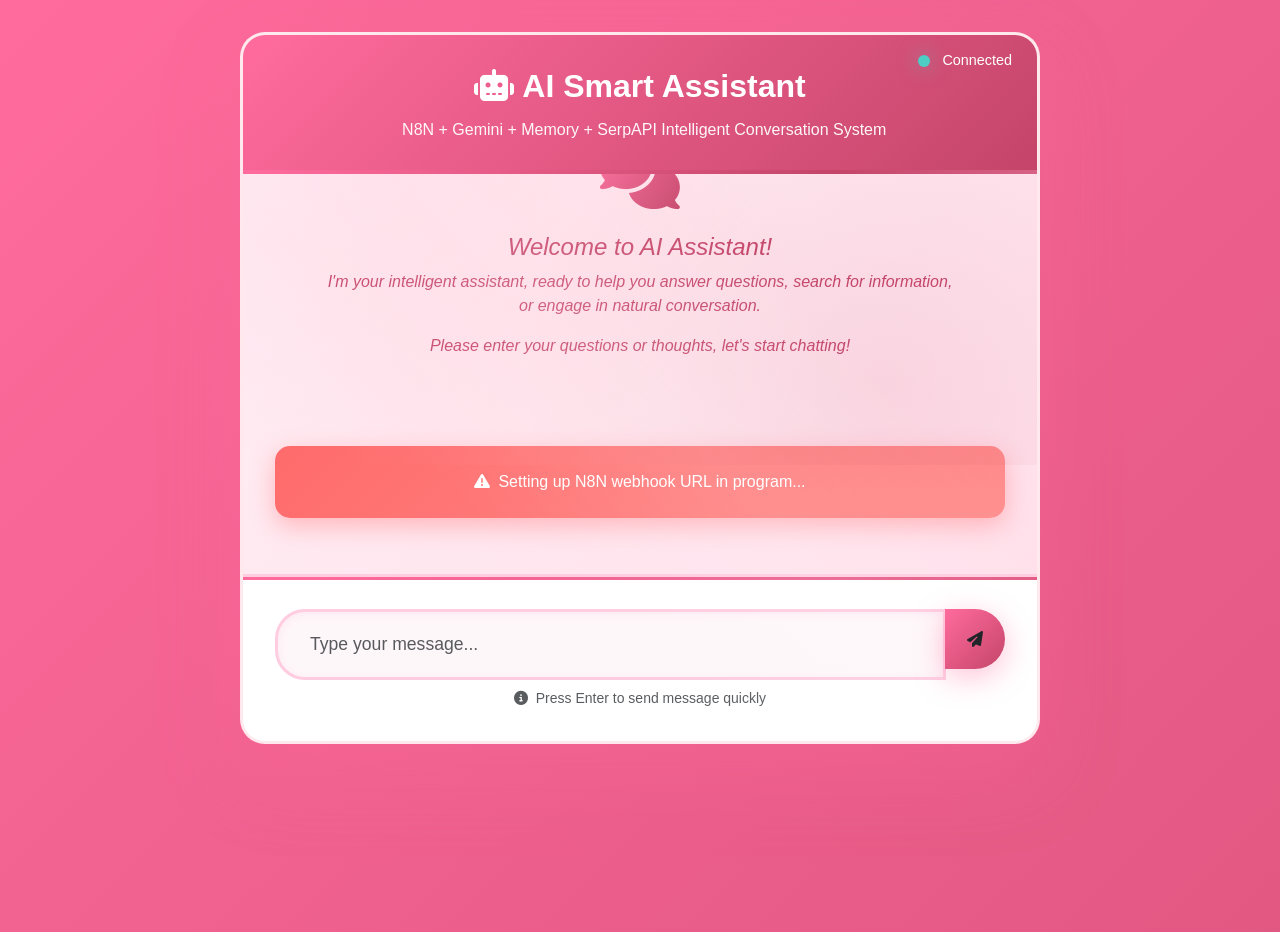
==== n8n_chat.html @ 0db8c2a3 "Add files via upload" ====
<!DOCTYPE html>
<html lang="en">
<head>
    <meta charset="UTF-8">
    <meta name="viewport" content="width=device-width, initial-scale=1.0">
    <title>AI Smart Assistant</title>
    <link href="https://cdnjs.cloudflare.com/ajax/libs/bootstrap/5.3.2/css/bootstrap.min.css" rel="stylesheet">
    <link href="https://cdnjs.cloudflare.com/ajax/libs/font-awesome/6.4.0/css/all.min.css" rel="stylesheet">
    <link rel="icon" type="image/x-icon" href="/pic/favicon.ico">
    <style>
        :root {
            --primary-gradient: linear-gradient(135deg, #ff6b9d 0%, #c44569 100%);
            --secondary-gradient: linear-gradient(135deg, #ff9ac1 0%, #e91e63 100%);
            --tertiary-gradient: linear-gradient(135deg, #ffb3d1 0%, #ff4081 100%);
            --chat-bg: linear-gradient(135deg, #ffeef4 0%, #ffe0eb 100%);
            --user-bubble: linear-gradient(135deg, #ff6b9d 0%, #c44569 100%);
            --ai-bubble: linear-gradient(135deg, #ff9ac1 0%, #e91e63 100%);
            --accent-pink: #ff6b9d;
            --deep-pink: #c44569;
            --light-pink: #ffcce0;
            --ultra-light-pink: #fef7fa;
        }

        body {
            background: linear-gradient(135deg, #ff6b9d 0%, #c44569 50%, #ff9ac1 100%);
            background-size: 400% 400%;
            animation: gradientShift 8s ease infinite;
            min-height: 100vh;
            font-family: 'Segoe UI', Tahoma, Geneva, Verdana, sans-serif;
        }

        @keyframes gradientShift {
            0% { background-position: 0% 50%; }
            50% { background-position: 100% 50%; }
            100% { background-position: 0% 50%; }
        }

        .chat-container {
            background: white;
            border-radius: 25px;
            box-shadow: 0 30px 80px rgba(255, 107, 157, 0.3);
            overflow: hidden;
            max-width: 800px;
            margin: 2rem auto;
            min-height: 600px;
            display: flex;
            flex-direction: column;
            backdrop-filter: blur(20px);
            border: 3px solid rgba(255, 182, 193, 0.3);
            animation: containerFloat 6s ease-in-out infinite;
            position: relative;
        }

        @keyframes containerFloat {
            0%, 100% { transform: translateY(0px) scale(1); }
            50% { transform: translateY(-5px) scale(1.01); }
        }

        .chat-container::before {
            content: '';
            position: absolute;
            top: 0;
            left: 0;
            right: 0;
            bottom: 0;
            background: linear-gradient(45deg, transparent 30%, rgba(255,255,255,0.1) 50%, transparent 70%);
            animation: shimmerEffect 3s infinite;
            pointer-events: none;
            z-index: 1;
        }

        @keyframes shimmerEffect {
            0% { transform: translateX(-100%) translateY(-100%) rotate(45deg); }
            100% { transform: translateX(100%) translateY(100%) rotate(45deg); }
        }

        .chat-header {
            background: var(--primary-gradient);
            color: white;
            padding: 2rem;
            text-align: center;
            position: relative;
            overflow: hidden;
            z-index: 2;
        }

        .chat-header::before {
            content: '';
            position: absolute;
            bottom: 0;
            left: 0;
            right: 0;
            height: 4px;
            background: linear-gradient(90deg, #ff6b9d, #c44569, #ff9ac1, #e91e63, #ff6b9d);
            background-size: 300% 300%;
            animation: rainbowFlow 4s linear infinite;
        }

        @keyframes rainbowFlow {
            0% { background-position: 0% 50%; }
            100% { background-position: 300% 50%; }
        }

        .chat-header::after {
            content: '';
            position: absolute;
            top: 0;
            left: -100%;
            width: 100%;
            height: 100%;
            background: linear-gradient(90deg, transparent, rgba(255,255,255,0.3), transparent);
            animation: headerShimmer 4s infinite;
        }

        @keyframes headerShimmer {
            0% { left: -100%; }
            100% { left: 100%; }
        }

        .chat-header h1 {
            margin: 0;
            font-size: 2rem;
            font-weight: 700;
            animation: titlePulse 3s ease-in-out infinite;
            position: relative;
            z-index: 3;
        }

        @keyframes titlePulse {
            0%, 100% { transform: scale(1); }
            50% { transform: scale(1.02); }
        }

        .chat-status {
            font-size: 1rem;
            opacity: 0.95;
            margin-top: 0.8rem;
            animation: statusFloat 2s ease-in-out infinite;
            position: relative;
            z-index: 3;
        }

        @keyframes statusFloat {
            0%, 100% { transform: translateY(0); }
            50% { transform: translateY(-2px); }
        }

        .chat-messages {
            flex: 1;
            padding: 2rem;
            background: var(--chat-bg);
            overflow-y: auto;
            max-height: 400px;
            position: relative;
        }

        .chat-messages::before {
            content: '';
            position: absolute;
            top: 0;
            left: 0;
            right: 0;
            bottom: 0;
            background-image: 
                radial-gradient(circle at 20% 20%, rgba(255, 107, 157, 0.1) 0%, transparent 50%),
                radial-gradient(circle at 80% 80%, rgba(196, 69, 105, 0.1) 0%, transparent 50%),
                radial-gradient(circle at 40% 60%, rgba(255, 182, 193, 0.1) 0%, transparent 50%);
            pointer-events: none;
            animation: backgroundPulse 6s ease-in-out infinite;
        }

        @keyframes backgroundPulse {
            0%, 100% { opacity: 0.3; }
            50% { opacity: 0.6; }
        }

        .message {
            margin-bottom: 2rem;
            display: flex;
            animation: messageSlideIn 0.6s cubic-bezier(0.4, 0, 0.2, 1);
            position: relative;
            z-index: 1;
        }

        @keyframes messageSlideIn {
            from {
                opacity: 0;
                transform: translateY(30px) scale(0.9);
            }
            to {
                opacity: 1;
                transform: translateY(0) scale(1);
            }
        }

        .message.user {
            justify-content: flex-end;
        }

        .message.ai {
            justify-content: flex-start;
        }

        .message-bubble {
            max-width: 70%;
            padding: 1.2rem 1.8rem;
            border-radius: 25px;
            color: white;
            font-size: 1rem;
            line-height: 1.6;
            position: relative;
            box-shadow: 0 10px 40px rgba(255, 107, 157, 0.3);
            backdrop-filter: blur(10px);
            animation: bubbleGlow 3s ease-in-out infinite;
        }

        @keyframes bubbleGlow {
            0%, 100% { 
                box-shadow: 0 10px 40px rgba(255, 107, 157, 0.3);
            }
            50% { 
                box-shadow: 0 15px 50px rgba(255, 107, 157, 0.5);
            }
        }

        .message.user .message-bubble {
            background: var(--user-bubble);
            border-bottom-right-radius: 8px;
        }

        .message.user .message-bubble::before {
            content: '';
            position: absolute;
            top: 0;
            left: 0;
            right: 0;
            bottom: 0;
            background: linear-gradient(135deg, rgba(255,255,255,0.2), transparent);
            border-radius: inherit;
        }

        .message.ai .message-bubble {
            background: var(--ai-bubble);
            border-bottom-left-radius: 8px;
            color: white;
        }

        .message.ai .message-bubble::before {
            content: '';
            position: absolute;
            top: 0;
            left: 0;
            right: 0;
            bottom: 0;
            background: linear-gradient(135deg, rgba(255,255,255,0.1), transparent);
            border-radius: inherit;
        }

        .message-avatar {
            width: 45px;
            height: 45px;
            border-radius: 50%;
            display: flex;
            align-items: center;
            justify-content: center;
            margin: 0 1rem;
            font-size: 1.3rem;
            box-shadow: 0 8px 25px rgba(255, 107, 157, 0.4);
            animation: avatarBounce 2s ease-in-out infinite;
        }

        @keyframes avatarBounce {
            0%, 100% { transform: translateY(0) scale(1); }
            50% { transform: translateY(-3px) scale(1.05); }
        }

        .message.user .message-avatar {
            background: var(--user-bubble);
            color: white;
            order: 2;
        }

        .message.ai .message-avatar {
            background: var(--ai-bubble);
            color: white;
        }

        .chat-input-area {
            padding: 2rem;
            background: white;
            border-top: 3px solid var(--light-pink);
            position: relative;
        }

        .chat-input-area::before {
            content: '';
            position: absolute;
            top: 0;
            left: 0;
            right: 0;
            height: 3px;
            background: var(--primary-gradient);
            background-size: 200% 100%;
            animation: borderFlow 3s linear infinite;
        }

        @keyframes borderFlow {
            0% { background-position: 0% 0; }
            100% { background-position: 200% 0; }
        }

        .input-group {
            position: relative;
        }

        .form-control {
            border: 3px solid var(--light-pink);
            border-radius: 30px;
            padding: 1.2rem 2rem;
            font-size: 1.1rem;
            transition: all 0.4s cubic-bezier(0.4, 0, 0.2, 1);
            background: var(--ultra-light-pink);
            box-shadow: inset 0 2px 10px rgba(255, 107, 157, 0.1);
        }

        .form-control:focus {
            border-color: var(--accent-pink);
            box-shadow: 0 0 30px rgba(255, 107, 157, 0.3);
            background: white;
            transform: translateY(-2px);
        }

        .btn-send {
            background: var(--primary-gradient);
            border: none;
            border-radius: 50%;
            width: 60px;
            height: 60px;
            display: flex;
            align-items: center;
            justify-content: center;
            margin-left: 0.8rem;
            transition: all 0.4s cubic-bezier(0.4, 0, 0.2, 1);
            box-shadow: 0 8px 30px rgba(255, 107, 157, 0.4);
            position: relative;
            overflow: hidden;
        }

        .btn-send::before {
            content: '';
            position: absolute;
            top: 0;
            left: -100%;
            width: 100%;
            height: 100%;
            background: linear-gradient(90deg, transparent, rgba(255,255,255,0.3), transparent);
            transition: left 0.6s;
        }

        .btn-send:hover {
            transform: translateY(-4px) scale(1.1);
            box-shadow: 0 15px 40px rgba(255, 107, 157, 0.6);
            animation: buttonPulse 0.8s infinite;
        }

        .btn-send:hover::before {
            left: 100%;
        }

        @keyframes buttonPulse {
            0%, 100% { transform: translateY(-4px) scale(1.1); }
            50% { transform: translateY(-6px) scale(1.15); }
        }

        .btn-send:disabled {
            opacity: 0.6;
            transform: none;
            animation: none;
        }

        .typing-indicator {
            display: flex;
            align-items: center;
            padding: 1.2rem 2rem;
            background: rgba(255, 255, 255, 0.95);
            border-radius: 25px;
            margin-bottom: 1.5rem;
            backdrop-filter: blur(15px);
            box-shadow: 0 8px 30px rgba(255, 107, 157, 0.2);
            animation: typingFloat 2s ease-in-out infinite;
            border: 2px solid var(--light-pink);
        }

        @keyframes typingFloat {
            0%, 100% { transform: translateY(0) scale(1); }
            50% { transform: translateY(-3px) scale(1.02); }
        }

        .typing-dots {
            display: flex;
            gap: 6px;
            margin-left: 0.8rem;
        }

        .typing-dot {
            width: 10px;
            height: 10px;
            background: var(--primary-gradient);
            border-radius: 50%;
            animation: typingAnimation 1.4s infinite ease-in-out;
            box-shadow: 0 2px 10px rgba(255, 107, 157, 0.3);
        }

        .typing-dot:nth-child(1) { animation-delay: -0.32s; }
        .typing-dot:nth-child(2) { animation-delay: -0.16s; }

        @keyframes typingAnimation {
            0%, 80%, 100% {
                transform: scale(0.8);
                opacity: 0.5;
            }
            40% {
                transform: scale(1.2);
                opacity: 1;
            }
        }

        .welcome-message {
            text-align: center;
            color: var(--deep-pink);
            padding: 3rem;
            font-style: italic;
            animation: welcomePulse 4s ease-in-out infinite;
        }

        @keyframes welcomePulse {
            0%, 100% { transform: scale(1); opacity: 0.8; }
            50% { transform: scale(1.05); opacity: 1; }
        }

        .welcome-message i {
            font-size: 4rem;
            margin-bottom: 1.5rem;
            background: var(--primary-gradient);
            -webkit-background-clip: text;
            -webkit-text-fill-color: transparent;
            animation: iconSpin 8s linear infinite;
        }

        @keyframes iconSpin {
            from { transform: rotate(0deg); }
            to { transform: rotate(360deg); }
        }

        .error-message {
            background: linear-gradient(135deg, #ff6b6b 0%, #ff8e8e 100%);
            color: white;
            padding: 1.5rem;
            border-radius: 15px;
            margin: 1.5rem 0;
            text-align: center;
            animation: errorShake 0.6s ease-in-out, errorFade 3s ease-in-out;
            box-shadow: 0 8px 25px rgba(255, 107, 107, 0.4);
        }

        @keyframes errorShake {
            0%, 100% { transform: translateX(0); }
            25% { transform: translateX(-8px); }
            75% { transform: translateX(8px); }
        }

        @keyframes errorFade {
            0%, 80% { opacity: 1; }
            100% { opacity: 0; }
        }

        .connection-status {
            position: absolute;
            top: 15px;
            right: 25px;
            display: flex;
            align-items: center;
            gap: 0.8rem;
            font-size: 0.9rem;
            z-index: 10;
        }

        .status-indicator {
            width: 12px;
            height: 12px;
            border-radius: 50%;
            background: #4ecdc4;
            animation: statusPulse 2s infinite;
            box-shadow: 0 0 20px rgba(78, 205, 196, 0.6);
        }

        .status-indicator.disconnected {
            background: #ff6b6b;
            animation: statusBlink 1s infinite;
            box-shadow: 0 0 20px rgba(255, 107, 107, 0.6);
        }

        @keyframes statusPulse {
            0%, 100% { 
                opacity: 1; 
                transform: scale(1);
            }
            50% { 
                opacity: 0.5; 
                transform: scale(1.2);
            }
        }

        @keyframes statusBlink {
            0%, 50% { opacity: 1; }
            51%, 100% { opacity: 0.3; }
        }

        /* Enhanced scrollbar */
        .chat-messages::-webkit-scrollbar {
            width: 8px;
        }

        .chat-messages::-webkit-scrollbar-track {
            background: var(--light-pink);
            border-radius: 10px;
        }

        .chat-messages::-webkit-scrollbar-thumb {
            background: var(--primary-gradient);
            border-radius: 10px;
            transition: all 0.3s;
        }

        .chat-messages::-webkit-scrollbar-thumb:hover {
            background: var(--secondary-gradient);
            transform: scale(1.1);
        }

        @media (max-width: 768px) {
            .chat-container {
                margin: 1rem;
                border-radius: 20px;
                min-height: calc(100vh - 2rem);
            }
            
            .message-bubble {
                max-width: 85%;
                padding: 1rem 1.5rem;
            }
            
            .chat-messages {
                padding: 1.5rem;
            }

            .chat-header h1 {
                font-size: 1.6rem;
            }

            .btn-send {
                width: 50px;
                height: 50px;
            }
        }

        /* Additional sparkle animations */
        .chat-header .fas.fa-sparkles {
            animation: sparkle 2s ease-in-out infinite;
        }

        @keyframes sparkle {
            0%, 100% { 
                transform: scale(1) rotate(0deg);
                color: rgba(255,255,255,0.8);
            }
            50% { 
                transform: scale(1.2) rotate(180deg);
                color: rgba(255,255,255,1);
            }
        }
    </style>
</head>
<body>
    <div class="container-fluid">
        <div class="chat-container">
            <div class="chat-header">
                <div class="connection-status">
                    <div class="status-indicator" id="statusIndicator"></div>
                    <span id="statusText">Connected</span>
                </div>
                <h1><i class="fas fa-robot me-2"></i>AI Smart Assistant</h1>
                <div class="chat-status">
                    <i class="fas fa-sparkles me-1"></i>
                    N8N + Gemini + Memory + SerpAPI Intelligent Conversation System
                </div>
            </div>

            <div class="chat-messages" id="chatMessages">
                <div class="welcome-message">
                    <i class="fas fa-comments"></i>
                    <h4>Welcome to AI Assistant!</h4>
                    <p>I'm your intelligent assistant, ready to help you answer questions, search for information, or engage in natural conversation.</p>
                    <p>Please enter your questions or thoughts, let's start chatting!</p>
                </div>
            </div>

            <div class="chat-input-area">
                <div class="input-group">
                    <input type="text" 
                           class="form-control" 
                           id="messageInput" 
                           placeholder="Type your message..."
                           autocomplete="off">
                    <button class="btn btn-send" 
                            id="sendButton" 
                            type="button">
                        <i class="fas fa-paper-plane"></i>
                    </button>
                </div>
                <div class="mt-2 text-muted small text-center">
                    <i class="fas fa-info-circle me-1"></i>
                    Press Enter to send message quickly
                </div>
            </div>
        </div>
    </div>

    <script src="https://cdnjs.cloudflare.com/ajax/libs/bootstrap/5.3.2/js/bootstrap.bundle.min.js"></script>
    <script>
        class ChatInterface {
            constructor() {
                this.sessionId = this.generateSessionId();
                this.isTyping = false;
                this.webhookUrl = ''; // Please set your N8N webhook URL here
                
                this.initializeElements();
                this.bindEvents();
                this.updateConnectionStatus();
            }

            generateSessionId() {
                return 'web_' + Date.now() + '_' + Math.random().toString(36).substr(2, 9);
            }

            initializeElements() {
                this.chatMessages = document.getElementById('chatMessages');
                this.messageInput = document.getElementById('messageInput');
                this.sendButton = document.getElementById('sendButton');
                this.statusIndicator = document.getElementById('statusIndicator');
                this.statusText = document.getElementById('statusText');
            }

            bindEvents() {
                this.sendButton.addEventListener('click', () => this.sendMessage());
                this.messageInput.addEventListener('keypress', (e) => {
                    if (e.key === 'Enter' && !e.shiftKey) {
                        e.preventDefault();
                        this.sendMessage();
                    }
                });

                // Auto-adjust input field height
                this.messageInput.addEventListener('input', () => {
                    this.messageInput.style.height = 'auto';
                    this.messageInput.style.height = this.messageInput.scrollHeight + 'px';
                });
            }

            updateConnectionStatus() {
                if (!this.webhookUrl) {
                    this.statusIndicator.classList.add('disconnected');
                    this.statusText.textContent = 'Setup Webhook URL...';
                    this.showError('Setting up N8N webhook URL in program...');
                } else {
                    this.statusIndicator.classList.remove('disconnected');
                    this.statusText.textContent = 'Connected';
                }
            }

            async sendMessage() {
                const message = this.messageInput.value.trim();
                if (!message || this.isTyping) return;

                if (!this.webhookUrl) {
                    this.showError('Please set up N8N webhook URL first');
                    return;
                }

                // Clear welcome message
                const welcomeMessage = this.chatMessages.querySelector('.welcome-message');
                if (welcomeMessage) {
                    welcomeMessage.remove();
                }

                // Add user message
                this.addMessage(message, 'user');
                this.messageInput.value = '';
                this.messageInput.style.height = 'auto';

                // Show typing indicator
                this.showTypingIndicator();

                try {
                    const response = await this.callN8NWebhook(message);
                    this.hideTypingIndicator();
                    
                    if (response.success && response.message) {
                        this.addMessage(response.message, 'ai');
                    } else {
                        throw new Error('Invalid response format');
                    }
                } catch (error) {
                    this.hideTypingIndicator();
                    console.error('Message sending error:', error);
                    this.addMessage('Sorry, an error occurred. Please try again later.', 'ai');
                    this.showError('Connection failed, please check network connection or webhook settings');
                }
            }

            async callN8NWebhook(message) {
                const requestData = {
                    message: message,
                    sessionId: this.sessionId,
                    timestamp: new Date().toISOString()
                };

                const response = await fetch(this.webhookUrl, {
                    method: 'POST',
                    headers: {
                        'Content-Type': 'application/json',
                    },
                    body: JSON.stringify(requestData)
                });

                if (!response.ok) {
                    throw new Error(`HTTP ${response.status}: ${response.statusText}`);
                }

                return await response.json();
            }

            addMessage(text, sender) {
                const messageDiv = document.createElement('div');
                messageDiv.className = `message ${sender}`;

                const avatar = document.createElement('div');
                avatar.className = 'message-avatar';
                avatar.innerHTML = sender === 'user' ? '<i class="fas fa-user"></i>' : '<i class="fas fa-robot"></i>';

                const bubble = document.createElement('div');
                bubble.className = 'message-bubble';
                bubble.textContent = text;

                messageDiv.appendChild(avatar);
                messageDiv.appendChild(bubble);

                this.chatMessages.appendChild(messageDiv);
                this.scrollToBottom();
            }

            showTypingIndicator() {
                this.isTyping = true;
                this.sendButton.disabled = true;

                const typingDiv = document.createElement('div');
                typingDiv.className = 'typing-indicator';
                typingDiv.id = 'typingIndicator';
                typingDiv.innerHTML = `
                    <i class="fas fa-robot"></i>
                    <span>AI is thinking</span>
                    <div class="typing-dots">
                        <div class="typing-dot"></div>
                        <div class="typing-dot"></div>
                        <div class="typing-dot"></div>
                    </div>
                `;

                this.chatMessages.appendChild(typingDiv);
                this.scrollToBottom();
            }

            hideTypingIndicator() {
                this.isTyping = false;
                this.sendButton.disabled = false;

                const typingIndicator = document.getElementById('typingIndicator');
                if (typingIndicator) {
                    typingIndicator.remove();
                }
            }

            showError(message) {
                const errorDiv = document.createElement('div');
                errorDiv.className = 'error-message';
                errorDiv.innerHTML = `<i class="fas fa-exclamation-triangle me-2"></i>${message}`;
                
                this.chatMessages.appendChild(errorDiv);
                this.scrollToBottom();

                // Auto remove error message after 3 seconds
                setTimeout(() => {
                    if (errorDiv.parentNode) {
                        errorDiv.remove();
                    }
                }, 3000);
            }

            scrollToBottom() {
                this.chatMessages.scrollTop = this.chatMessages.scrollHeight;
            }

            // Public method for users to set webhook URL
            setWebhookUrl(url) {
                this.webhookUrl = url;
                this.updateConnectionStatus();
                console.log('Webhook URL set:', url);
            }
        }

        // Initialize chat interface
        const chat = new ChatInterface();

        // Usage:
        // Replace the URL below with your actual N8N webhook URL
        chat.setWebhookUrl('https://a3g.app.n8n.cloud/webhook/chat');

        // Example: If your N8N runs locally
        // chat.setWebhookUrl('http://localhost:5678/webhook/chat');

        console.log('Chat interface initialized!');
        console.log('Please use chat.setWebhookUrl("your-webhook-url") to setup connection');
    </script>
</body>
</html>
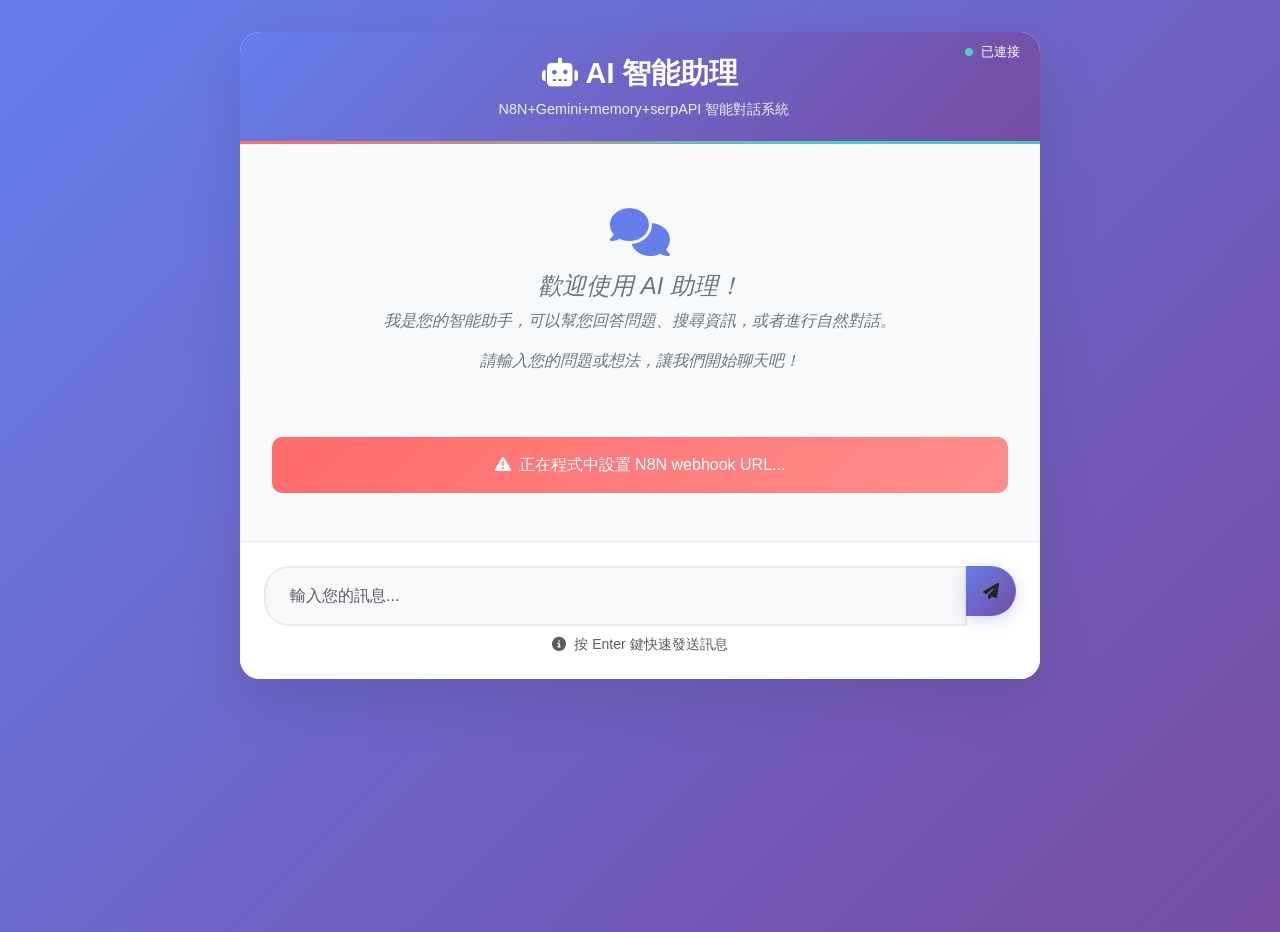
==== commit 12dbe1ce: "Add files via upload" ====
--- a/n8n_chat.html
+++ b/n8n_chat.html
@@ -1,87 +1,45 @@
 <!DOCTYPE html>
-<html lang="en">
+<html lang="zh-TW">
 <head>
     <meta charset="UTF-8">
     <meta name="viewport" content="width=device-width, initial-scale=1.0">
-    <title>AI Smart Assistant</title>
+    <title>AI 智能助理</title>
     <link href="https://cdnjs.cloudflare.com/ajax/libs/bootstrap/5.3.2/css/bootstrap.min.css" rel="stylesheet">
     <link href="https://cdnjs.cloudflare.com/ajax/libs/font-awesome/6.4.0/css/all.min.css" rel="stylesheet">
     <link rel="icon" type="image/x-icon" href="/pic/favicon.ico">
     <style>
         :root {
-            --primary-gradient: linear-gradient(135deg, #ff6b9d 0%, #c44569 100%);
-            --secondary-gradient: linear-gradient(135deg, #ff9ac1 0%, #e91e63 100%);
-            --tertiary-gradient: linear-gradient(135deg, #ffb3d1 0%, #ff4081 100%);
-            --chat-bg: linear-gradient(135deg, #ffeef4 0%, #ffe0eb 100%);
-            --user-bubble: linear-gradient(135deg, #ff6b9d 0%, #c44569 100%);
-            --ai-bubble: linear-gradient(135deg, #ff9ac1 0%, #e91e63 100%);
-            --accent-pink: #ff6b9d;
-            --deep-pink: #c44569;
-            --light-pink: #ffcce0;
-            --ultra-light-pink: #fef7fa;
+            --primary-gradient: linear-gradient(135deg, #667eea 0%, #764ba2 100%);
+            --secondary-gradient: linear-gradient(135deg, #f093fb 0%, #f5576c 100%);
+            --chat-bg: #f8f9fa;
+            --user-bubble: linear-gradient(135deg, #667eea 0%, #764ba2 100%);
+            --ai-bubble: linear-gradient(135deg, #4facfe 0%, #00f2fe 100%);
         }
 
         body {
-            background: linear-gradient(135deg, #ff6b9d 0%, #c44569 50%, #ff9ac1 100%);
-            background-size: 400% 400%;
-            animation: gradientShift 8s ease infinite;
+            background: var(--primary-gradient);
             min-height: 100vh;
             font-family: 'Segoe UI', Tahoma, Geneva, Verdana, sans-serif;
         }
 
-        @keyframes gradientShift {
-            0% { background-position: 0% 50%; }
-            50% { background-position: 100% 50%; }
-            100% { background-position: 0% 50%; }
-        }
-
         .chat-container {
             background: white;
-            border-radius: 25px;
-            box-shadow: 0 30px 80px rgba(255, 107, 157, 0.3);
+            border-radius: 20px;
+            box-shadow: 0 20px 60px rgba(0, 0, 0, 0.1);
             overflow: hidden;
             max-width: 800px;
             margin: 2rem auto;
             min-height: 600px;
             display: flex;
             flex-direction: column;
-            backdrop-filter: blur(20px);
-            border: 3px solid rgba(255, 182, 193, 0.3);
-            animation: containerFloat 6s ease-in-out infinite;
-            position: relative;
-        }
-
-        @keyframes containerFloat {
-            0%, 100% { transform: translateY(0px) scale(1); }
-            50% { transform: translateY(-5px) scale(1.01); }
-        }
-
-        .chat-container::before {
-            content: '';
-            position: absolute;
-            top: 0;
-            left: 0;
-            right: 0;
-            bottom: 0;
-            background: linear-gradient(45deg, transparent 30%, rgba(255,255,255,0.1) 50%, transparent 70%);
-            animation: shimmerEffect 3s infinite;
-            pointer-events: none;
-            z-index: 1;
-        }
-
-        @keyframes shimmerEffect {
-            0% { transform: translateX(-100%) translateY(-100%) rotate(45deg); }
-            100% { transform: translateX(100%) translateY(100%) rotate(45deg); }
         }
 
         .chat-header {
             background: var(--primary-gradient);
             color: white;
-            padding: 2rem;
+            padding: 1.5rem;
             text-align: center;
             position: relative;
-            overflow: hidden;
-            z-index: 2;
         }
 
         .chat-header::before {
@@ -90,59 +48,28 @@
             bottom: 0;
             left: 0;
             right: 0;
-            height: 4px;
-            background: linear-gradient(90deg, #ff6b9d, #c44569, #ff9ac1, #e91e63, #ff6b9d);
+            height: 3px;
+            background: linear-gradient(90deg, #ff6b6b, #4ecdc4, #45b7d1, #96ceb4, #feca57);
             background-size: 300% 300%;
-            animation: rainbowFlow 4s linear infinite;
-        }
-
-        @keyframes rainbowFlow {
+            animation: gradient 3s ease infinite;
+        }
+
+        @keyframes gradient {
             0% { background-position: 0% 50%; }
-            100% { background-position: 300% 50%; }
-        }
-
-        .chat-header::after {
-            content: '';
-            position: absolute;
-            top: 0;
-            left: -100%;
-            width: 100%;
-            height: 100%;
-            background: linear-gradient(90deg, transparent, rgba(255,255,255,0.3), transparent);
-            animation: headerShimmer 4s infinite;
-        }
-
-        @keyframes headerShimmer {
-            0% { left: -100%; }
-            100% { left: 100%; }
+            50% { background-position: 100% 50%; }
+            100% { background-position: 0% 50%; }
         }
 
         .chat-header h1 {
             margin: 0;
-            font-size: 2rem;
-            font-weight: 700;
-            animation: titlePulse 3s ease-in-out infinite;
-            position: relative;
-            z-index: 3;
-        }
-
-        @keyframes titlePulse {
-            0%, 100% { transform: scale(1); }
-            50% { transform: scale(1.02); }
+            font-size: 1.8rem;
+            font-weight: 600;
         }
 
         .chat-status {
-            font-size: 1rem;
-            opacity: 0.95;
-            margin-top: 0.8rem;
-            animation: statusFloat 2s ease-in-out infinite;
-            position: relative;
-            z-index: 3;
-        }
-
-        @keyframes statusFloat {
-            0%, 100% { transform: translateY(0); }
-            50% { transform: translateY(-2px); }
+            font-size: 0.9rem;
+            opacity: 0.9;
+            margin-top: 0.5rem;
         }
 
         .chat-messages {
@@ -151,45 +78,22 @@
             background: var(--chat-bg);
             overflow-y: auto;
             max-height: 400px;
-            position: relative;
-        }
-
-        .chat-messages::before {
-            content: '';
-            position: absolute;
-            top: 0;
-            left: 0;
-            right: 0;
-            bottom: 0;
-            background-image: 
-                radial-gradient(circle at 20% 20%, rgba(255, 107, 157, 0.1) 0%, transparent 50%),
-                radial-gradient(circle at 80% 80%, rgba(196, 69, 105, 0.1) 0%, transparent 50%),
-                radial-gradient(circle at 40% 60%, rgba(255, 182, 193, 0.1) 0%, transparent 50%);
-            pointer-events: none;
-            animation: backgroundPulse 6s ease-in-out infinite;
-        }
-
-        @keyframes backgroundPulse {
-            0%, 100% { opacity: 0.3; }
-            50% { opacity: 0.6; }
         }
 
         .message {
-            margin-bottom: 2rem;
-            display: flex;
-            animation: messageSlideIn 0.6s cubic-bezier(0.4, 0, 0.2, 1);
-            position: relative;
-            z-index: 1;
-        }
-
-        @keyframes messageSlideIn {
+            margin-bottom: 1.5rem;
+            display: flex;
+            animation: slideIn 0.3s ease-out;
+        }
+
+        @keyframes slideIn {
             from {
                 opacity: 0;
-                transform: translateY(30px) scale(0.9);
+                transform: translateY(20px);
             }
             to {
                 opacity: 1;
-                transform: translateY(0) scale(1);
+                transform: translateY(0);
             }
         }
 
@@ -203,24 +107,14 @@
 
         .message-bubble {
             max-width: 70%;
-            padding: 1.2rem 1.8rem;
-            border-radius: 25px;
+            padding: 1rem 1.5rem;
+            border-radius: 20px;
             color: white;
-            font-size: 1rem;
-            line-height: 1.6;
+            font-size: 0.95rem;
+            line-height: 1.5;
             position: relative;
-            box-shadow: 0 10px 40px rgba(255, 107, 157, 0.3);
+            box-shadow: 0 8px 32px rgba(0, 0, 0, 0.1);
             backdrop-filter: blur(10px);
-            animation: bubbleGlow 3s ease-in-out infinite;
-        }
-
-        @keyframes bubbleGlow {
-            0%, 100% { 
-                box-shadow: 0 10px 40px rgba(255, 107, 157, 0.3);
-            }
-            50% { 
-                box-shadow: 0 15px 50px rgba(255, 107, 157, 0.5);
-            }
         }
 
         .message.user .message-bubble {
@@ -228,50 +122,22 @@
             border-bottom-right-radius: 8px;
         }
 
-        .message.user .message-bubble::before {
-            content: '';
-            position: absolute;
-            top: 0;
-            left: 0;
-            right: 0;
-            bottom: 0;
-            background: linear-gradient(135deg, rgba(255,255,255,0.2), transparent);
-            border-radius: inherit;
-        }
-
         .message.ai .message-bubble {
             background: var(--ai-bubble);
             border-bottom-left-radius: 8px;
-            color: white;
-        }
-
-        .message.ai .message-bubble::before {
-            content: '';
-            position: absolute;
-            top: 0;
-            left: 0;
-            right: 0;
-            bottom: 0;
-            background: linear-gradient(135deg, rgba(255,255,255,0.1), transparent);
-            border-radius: inherit;
+            color: #333;
         }
 
         .message-avatar {
-            width: 45px;
-            height: 45px;
+            width: 40px;
+            height: 40px;
             border-radius: 50%;
             display: flex;
             align-items: center;
             justify-content: center;
-            margin: 0 1rem;
-            font-size: 1.3rem;
-            box-shadow: 0 8px 25px rgba(255, 107, 157, 0.4);
-            animation: avatarBounce 2s ease-in-out infinite;
-        }
-
-        @keyframes avatarBounce {
-            0%, 100% { transform: translateY(0) scale(1); }
-            50% { transform: translateY(-3px) scale(1.05); }
+            margin: 0 0.8rem;
+            font-size: 1.2rem;
+            box-shadow: 0 4px 15px rgba(0, 0, 0, 0.2);
         }
 
         .message.user .message-avatar {
@@ -282,31 +148,13 @@
 
         .message.ai .message-avatar {
             background: var(--ai-bubble);
-            color: white;
+            color: #333;
         }
 
         .chat-input-area {
-            padding: 2rem;
+            padding: 1.5rem;
             background: white;
-            border-top: 3px solid var(--light-pink);
-            position: relative;
-        }
-
-        .chat-input-area::before {
-            content: '';
-            position: absolute;
-            top: 0;
-            left: 0;
-            right: 0;
-            height: 3px;
-            background: var(--primary-gradient);
-            background-size: 200% 100%;
-            animation: borderFlow 3s linear infinite;
-        }
-
-        @keyframes borderFlow {
-            0% { background-position: 0% 0; }
-            100% { background-position: 200% 0; }
+            border-top: 1px solid #e9ecef;
         }
 
         .input-group {
@@ -314,269 +162,147 @@
         }
 
         .form-control {
-            border: 3px solid var(--light-pink);
-            border-radius: 30px;
-            padding: 1.2rem 2rem;
-            font-size: 1.1rem;
-            transition: all 0.4s cubic-bezier(0.4, 0, 0.2, 1);
-            background: var(--ultra-light-pink);
-            box-shadow: inset 0 2px 10px rgba(255, 107, 157, 0.1);
+            border: 2px solid #e9ecef;
+            border-radius: 25px;
+            padding: 1rem 1.5rem;
+            font-size: 1rem;
+            transition: all 0.3s ease;
+            background: #f8f9fa;
         }
 
         .form-control:focus {
-            border-color: var(--accent-pink);
-            box-shadow: 0 0 30px rgba(255, 107, 157, 0.3);
+            border-color: #667eea;
+            box-shadow: 0 0 0 0.2rem rgba(102, 126, 234, 0.25);
             background: white;
-            transform: translateY(-2px);
         }
 
         .btn-send {
             background: var(--primary-gradient);
             border: none;
             border-radius: 50%;
-            width: 60px;
-            height: 60px;
+            width: 50px;
+            height: 50px;
             display: flex;
             align-items: center;
             justify-content: center;
-            margin-left: 0.8rem;
-            transition: all 0.4s cubic-bezier(0.4, 0, 0.2, 1);
-            box-shadow: 0 8px 30px rgba(255, 107, 157, 0.4);
-            position: relative;
-            overflow: hidden;
-        }
-
-        .btn-send::before {
-            content: '';
-            position: absolute;
-            top: 0;
-            left: -100%;
-            width: 100%;
-            height: 100%;
-            background: linear-gradient(90deg, transparent, rgba(255,255,255,0.3), transparent);
-            transition: left 0.6s;
+            margin-left: 0.5rem;
+            transition: all 0.3s ease;
+            box-shadow: 0 4px 15px rgba(102, 126, 234, 0.3);
         }
 
         .btn-send:hover {
-            transform: translateY(-4px) scale(1.1);
-            box-shadow: 0 15px 40px rgba(255, 107, 157, 0.6);
-            animation: buttonPulse 0.8s infinite;
-        }
-
-        .btn-send:hover::before {
-            left: 100%;
-        }
-
-        @keyframes buttonPulse {
-            0%, 100% { transform: translateY(-4px) scale(1.1); }
-            50% { transform: translateY(-6px) scale(1.15); }
+            transform: translateY(-2px);
+            box-shadow: 0 6px 20px rgba(102, 126, 234, 0.4);
         }
 
         .btn-send:disabled {
             opacity: 0.6;
             transform: none;
-            animation: none;
         }
 
         .typing-indicator {
             display: flex;
             align-items: center;
-            padding: 1.2rem 2rem;
-            background: rgba(255, 255, 255, 0.95);
-            border-radius: 25px;
-            margin-bottom: 1.5rem;
-            backdrop-filter: blur(15px);
-            box-shadow: 0 8px 30px rgba(255, 107, 157, 0.2);
-            animation: typingFloat 2s ease-in-out infinite;
-            border: 2px solid var(--light-pink);
-        }
-
-        @keyframes typingFloat {
-            0%, 100% { transform: translateY(0) scale(1); }
-            50% { transform: translateY(-3px) scale(1.02); }
+            padding: 1rem 1.5rem;
+            background: rgba(255, 255, 255, 0.9);
+            border-radius: 20px;
+            margin-bottom: 1rem;
+            backdrop-filter: blur(10px);
         }
 
         .typing-dots {
             display: flex;
-            gap: 6px;
-            margin-left: 0.8rem;
+            gap: 4px;
+            margin-left: 0.5rem;
         }
 
         .typing-dot {
-            width: 10px;
-            height: 10px;
-            background: var(--primary-gradient);
+            width: 8px;
+            height: 8px;
+            background: #667eea;
             border-radius: 50%;
-            animation: typingAnimation 1.4s infinite ease-in-out;
-            box-shadow: 0 2px 10px rgba(255, 107, 157, 0.3);
+            animation: typing 1.4s infinite ease-in-out;
         }
 
         .typing-dot:nth-child(1) { animation-delay: -0.32s; }
         .typing-dot:nth-child(2) { animation-delay: -0.16s; }
 
-        @keyframes typingAnimation {
+        @keyframes typing {
             0%, 80%, 100% {
                 transform: scale(0.8);
                 opacity: 0.5;
             }
             40% {
-                transform: scale(1.2);
+                transform: scale(1);
                 opacity: 1;
             }
         }
 
         .welcome-message {
             text-align: center;
-            color: var(--deep-pink);
-            padding: 3rem;
+            color: #6c757d;
+            padding: 2rem;
             font-style: italic;
-            animation: welcomePulse 4s ease-in-out infinite;
-        }
-
-        @keyframes welcomePulse {
-            0%, 100% { transform: scale(1); opacity: 0.8; }
-            50% { transform: scale(1.05); opacity: 1; }
         }
 
         .welcome-message i {
-            font-size: 4rem;
-            margin-bottom: 1.5rem;
-            background: var(--primary-gradient);
-            -webkit-background-clip: text;
-            -webkit-text-fill-color: transparent;
-            animation: iconSpin 8s linear infinite;
-        }
-
-        @keyframes iconSpin {
-            from { transform: rotate(0deg); }
-            to { transform: rotate(360deg); }
+            font-size: 3rem;
+            margin-bottom: 1rem;
+            color: #667eea;
         }
 
         .error-message {
             background: linear-gradient(135deg, #ff6b6b 0%, #ff8e8e 100%);
             color: white;
-            padding: 1.5rem;
-            border-radius: 15px;
-            margin: 1.5rem 0;
+            padding: 1rem;
+            border-radius: 10px;
+            margin: 1rem 0;
             text-align: center;
-            animation: errorShake 0.6s ease-in-out, errorFade 3s ease-in-out;
-            box-shadow: 0 8px 25px rgba(255, 107, 107, 0.4);
-        }
-
-        @keyframes errorShake {
-            0%, 100% { transform: translateX(0); }
-            25% { transform: translateX(-8px); }
-            75% { transform: translateX(8px); }
-        }
-
-        @keyframes errorFade {
-            0%, 80% { opacity: 1; }
-            100% { opacity: 0; }
-        }
-
-        .connection-status {
-            position: absolute;
-            top: 15px;
-            right: 25px;
-            display: flex;
-            align-items: center;
-            gap: 0.8rem;
-            font-size: 0.9rem;
-            z-index: 10;
-        }
-
-        .status-indicator {
-            width: 12px;
-            height: 12px;
-            border-radius: 50%;
-            background: #4ecdc4;
-            animation: statusPulse 2s infinite;
-            box-shadow: 0 0 20px rgba(78, 205, 196, 0.6);
-        }
-
-        .status-indicator.disconnected {
-            background: #ff6b6b;
-            animation: statusBlink 1s infinite;
-            box-shadow: 0 0 20px rgba(255, 107, 107, 0.6);
-        }
-
-        @keyframes statusPulse {
-            0%, 100% { 
-                opacity: 1; 
-                transform: scale(1);
-            }
-            50% { 
-                opacity: 0.5; 
-                transform: scale(1.2);
-            }
-        }
-
-        @keyframes statusBlink {
-            0%, 50% { opacity: 1; }
-            51%, 100% { opacity: 0.3; }
-        }
-
-        /* Enhanced scrollbar */
-        .chat-messages::-webkit-scrollbar {
-            width: 8px;
-        }
-
-        .chat-messages::-webkit-scrollbar-track {
-            background: var(--light-pink);
-            border-radius: 10px;
-        }
-
-        .chat-messages::-webkit-scrollbar-thumb {
-            background: var(--primary-gradient);
-            border-radius: 10px;
-            transition: all 0.3s;
-        }
-
-        .chat-messages::-webkit-scrollbar-thumb:hover {
-            background: var(--secondary-gradient);
-            transform: scale(1.1);
         }
 
         @media (max-width: 768px) {
             .chat-container {
                 margin: 1rem;
-                border-radius: 20px;
+                border-radius: 15px;
                 min-height: calc(100vh - 2rem);
             }
             
             .message-bubble {
                 max-width: 85%;
-                padding: 1rem 1.5rem;
             }
             
             .chat-messages {
-                padding: 1.5rem;
-            }
-
-            .chat-header h1 {
-                font-size: 1.6rem;
-            }
-
-            .btn-send {
-                width: 50px;
-                height: 50px;
-            }
-        }
-
-        /* Additional sparkle animations */
-        .chat-header .fas.fa-sparkles {
-            animation: sparkle 2s ease-in-out infinite;
-        }
-
-        @keyframes sparkle {
-            0%, 100% { 
-                transform: scale(1) rotate(0deg);
-                color: rgba(255,255,255,0.8);
-            }
-            50% { 
-                transform: scale(1.2) rotate(180deg);
-                color: rgba(255,255,255,1);
-            }
+                padding: 1rem;
+            }
+        }
+
+        .connection-status {
+            position: absolute;
+            top: 10px;
+            right: 20px;
+            display: flex;
+            align-items: center;
+            gap: 0.5rem;
+            font-size: 0.8rem;
+        }
+
+        .status-indicator {
+            width: 8px;
+            height: 8px;
+            border-radius: 50%;
+            background: #4ecdc4;
+            animation: pulse 2s infinite;
+        }
+
+        .status-indicator.disconnected {
+            background: #ff6b6b;
+            animation: none;
+        }
+
+        @keyframes pulse {
+            0% { opacity: 1; }
+            50% { opacity: 0.5; }
+            100% { opacity: 1; }
         }
     </style>
 </head>
@@ -586,21 +312,21 @@
             <div class="chat-header">
                 <div class="connection-status">
                     <div class="status-indicator" id="statusIndicator"></div>
-                    <span id="statusText">Connected</span>
+                    <span id="statusText">已連接</span>
                 </div>
-                <h1><i class="fas fa-robot me-2"></i>AI Smart Assistant</h1>
+                <h1><i class="fas fa-robot me-2"></i>AI 智能助理</h1>
                 <div class="chat-status">
                     <i class="fas fa-sparkles me-1"></i>
-                    N8N + Gemini + Memory + SerpAPI Intelligent Conversation System
+                    N8N+Gemini+memory+serpAPI 智能對話系統
                 </div>
             </div>
 
             <div class="chat-messages" id="chatMessages">
                 <div class="welcome-message">
                     <i class="fas fa-comments"></i>
-                    <h4>Welcome to AI Assistant!</h4>
-                    <p>I'm your intelligent assistant, ready to help you answer questions, search for information, or engage in natural conversation.</p>
-                    <p>Please enter your questions or thoughts, let's start chatting!</p>
+                    <h4>歡迎使用 AI 助理！</h4>
+                    <p>我是您的智能助手，可以幫您回答問題、搜尋資訊，或者進行自然對話。</p>
+                    <p>請輸入您的問題或想法，讓我們開始聊天吧！</p>
                 </div>
             </div>
 
@@ -609,7 +335,7 @@
                     <input type="text" 
                            class="form-control" 
                            id="messageInput" 
-                           placeholder="Type your message..."
+                           placeholder="輸入您的訊息..."
                            autocomplete="off">
                     <button class="btn btn-send" 
                             id="sendButton" 
@@ -619,7 +345,7 @@
                 </div>
                 <div class="mt-2 text-muted small text-center">
                     <i class="fas fa-info-circle me-1"></i>
-                    Press Enter to send message quickly
+                    按 Enter 鍵快速發送訊息
                 </div>
             </div>
         </div>
@@ -631,7 +357,7 @@
             constructor() {
                 this.sessionId = this.generateSessionId();
                 this.isTyping = false;
-                this.webhookUrl = ''; // Please set your N8N webhook URL here
+                this.webhookUrl = ''; // 請在這裡設置您的 N8N webhook URL
                 
                 this.initializeElements();
                 this.bindEvents();
@@ -659,7 +385,7 @@
                     }
                 });
 
-                // Auto-adjust input field height
+                // 自動調整輸入框高度
                 this.messageInput.addEventListener('input', () => {
                     this.messageInput.style.height = 'auto';
                     this.messageInput.style.height = this.messageInput.scrollHeight + 'px';
@@ -669,11 +395,11 @@
             updateConnectionStatus() {
                 if (!this.webhookUrl) {
                     this.statusIndicator.classList.add('disconnected');
-                    this.statusText.textContent = 'Setup Webhook URL...';
-                    this.showError('Setting up N8N webhook URL in program...');
+                    this.statusText.textContent = '設置 Webhook URL ...';
+                    this.showError('正在程式中設置 N8N webhook URL...');
                 } else {
                     this.statusIndicator.classList.remove('disconnected');
-                    this.statusText.textContent = 'Connected';
+                    this.statusText.textContent = '已連接';
                 }
             }
 
@@ -682,22 +408,22 @@
                 if (!message || this.isTyping) return;
 
                 if (!this.webhookUrl) {
-                    this.showError('Please set up N8N webhook URL first');
+                    this.showError('請先設置 N8N webhook URL');
                     return;
                 }
 
-                // Clear welcome message
+                // 清除歡迎訊息
                 const welcomeMessage = this.chatMessages.querySelector('.welcome-message');
                 if (welcomeMessage) {
                     welcomeMessage.remove();
                 }
 
-                // Add user message
+                // 添加用戶訊息
                 this.addMessage(message, 'user');
                 this.messageInput.value = '';
                 this.messageInput.style.height = 'auto';
 
-                // Show typing indicator
+                // 顯示正在輸入指示器
                 this.showTypingIndicator();
 
                 try {
@@ -707,13 +433,13 @@
                     if (response.success && response.message) {
                         this.addMessage(response.message, 'ai');
                     } else {
-                        throw new Error('Invalid response format');
+                        throw new Error('無效的回應格式');
                     }
                 } catch (error) {
                     this.hideTypingIndicator();
-                    console.error('Message sending error:', error);
-                    this.addMessage('Sorry, an error occurred. Please try again later.', 'ai');
-                    this.showError('Connection failed, please check network connection or webhook settings');
+                    console.error('發送訊息錯誤:', error);
+                    this.addMessage('抱歉，發生了錯誤。請稍後再試。', 'ai');
+                    this.showError('連接失敗，請檢查網路連接或 webhook 設定');
                 }
             }
 
@@ -767,7 +493,7 @@
                 typingDiv.id = 'typingIndicator';
                 typingDiv.innerHTML = `
                     <i class="fas fa-robot"></i>
-                    <span>AI is thinking</span>
+                    <span>AI 正在思考</span>
                     <div class="typing-dots">
                         <div class="typing-dot"></div>
                         <div class="typing-dot"></div>
@@ -797,7 +523,7 @@
                 this.chatMessages.appendChild(errorDiv);
                 this.scrollToBottom();
 
-                // Auto remove error message after 3 seconds
+                // 3秒後自動移除錯誤訊息
                 setTimeout(() => {
                     if (errorDiv.parentNode) {
                         errorDiv.remove();
@@ -809,26 +535,26 @@
                 this.chatMessages.scrollTop = this.chatMessages.scrollHeight;
             }
 
-            // Public method for users to set webhook URL
+            // 公開方法供用戶設置 webhook URL
             setWebhookUrl(url) {
                 this.webhookUrl = url;
                 this.updateConnectionStatus();
-                console.log('Webhook URL set:', url);
-            }
-        }
-
-        // Initialize chat interface
+                console.log('Webhook URL 已設置:', url);
+            }
+        }
+
+        // 初始化聊天介面
         const chat = new ChatInterface();
 
-        // Usage:
-        // Replace the URL below with your actual N8N webhook URL
+        // 使用方法：
+        // 請將下面的 URL 替換為您的實際 N8N webhook URL
         chat.setWebhookUrl('https://a3g.app.n8n.cloud/webhook/chat');
 
-        // Example: If your N8N runs locally
+        // 範例：如果您的 N8N 運行在本地
         // chat.setWebhookUrl('http://localhost:5678/webhook/chat');
 
-        console.log('Chat interface initialized!');
-        console.log('Please use chat.setWebhookUrl("your-webhook-url") to setup connection');
+        console.log('聊天介面已初始化！');
+        console.log('請使用 chat.setWebhookUrl("您的webhook網址") 來設置連接');
     </script>
 </body>
-</html>+</html>
